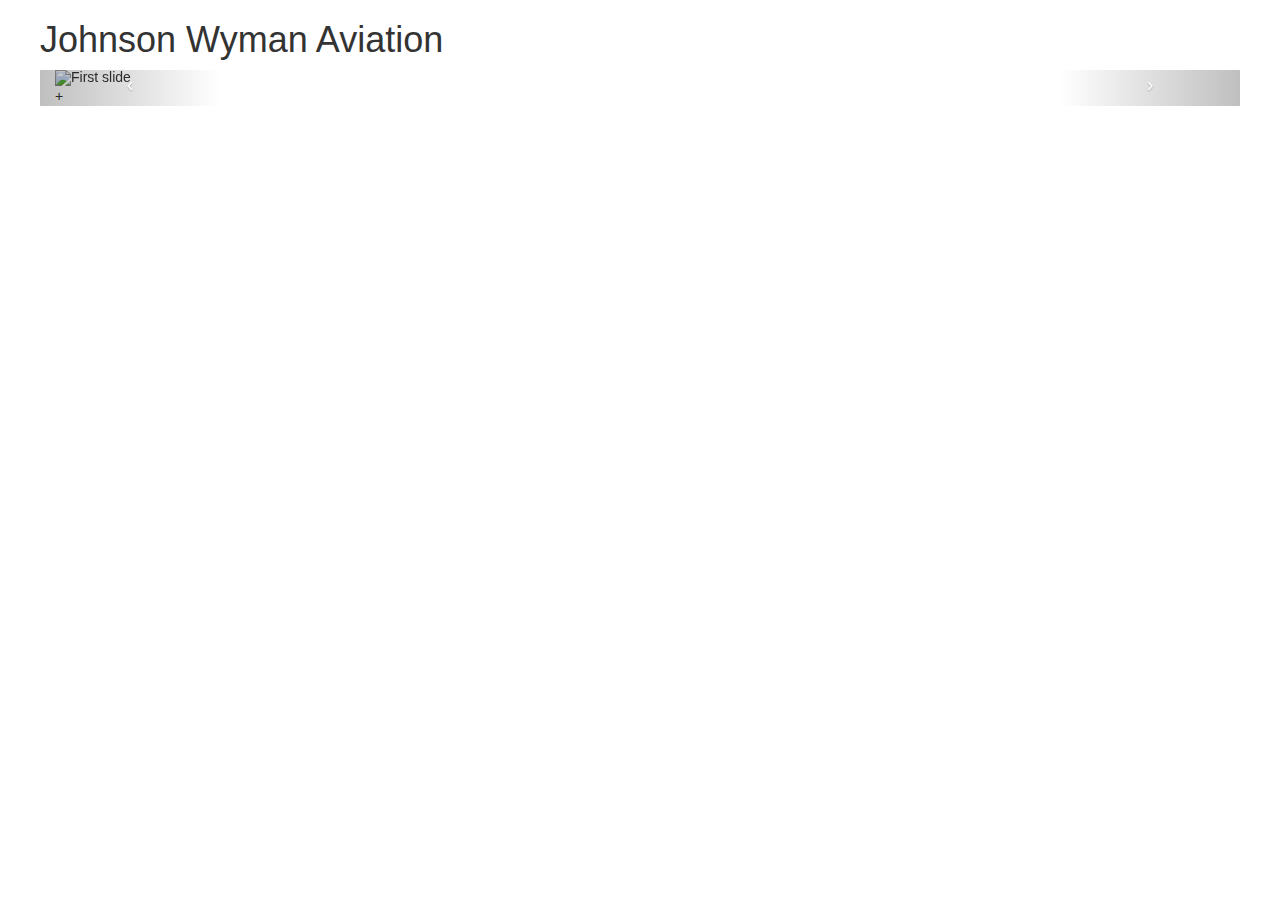
==== index.html @ c232def7 "Got enviornment started" ====
﻿<!DOCTYPE html>
<html lang="en">
<head>
    <meta charset="utf-8">
    <meta http-equiv="X-UA-Compatible" content="IE=edge">
    <meta name="viewport" content="width=device-width, initial-scale=1">
    <!-- The above 3 meta tags *must* come first in the head; any other head content must come *after* these tags -->
    <title>JWA</title>
    <!-- Bootstrap -->
    <link href="Content/bootstrap.min.css" rel="stylesheet">
    <link href="style/home.css" rel="stylesheet" />
    <!-- HTML5 shim and Respond.js for IE8 support of HTML5 elements and media queries -->
    <!-- WARNING: Respond.js doesn't work if you view the page via file:// -->
    <!--[if lt IE 9]>
        <script src="Scripts/html5shiv.min.js"></script>
        <script src="Scripts/respond.min.js"></script>
    <![endif]-->
</head>
<body>
    <h1>Johnson Wyman Aviation</h1>
    <!-- jQuery (necessary for Bootstrap's JavaScript plugins) -->
    <script src="Scripts/jquery-3.1.0.min.js"></script>
    <!-- Include all compiled plugins (below), or include individual files as needed -->
    <script src="Scripts/bootstrap.min.js"></script>

    <div id="myCarousel" class="carousel slide col-xs-12 col-sm-12">

        <!-- Carousel indicators -->
        <ol class="carousel-indicators">
            <li data-target="#myCarousel" data-slide-to="0" class="active"></li>
            <li data-target="#myCarousel" data-slide-to="1"></li>
            <li data-target="#myCarousel" data-slide-to="2"></li>
        </ol>

        <!-- Carousel items -->
        <div class="carousel-inner">
            <div class="item active">
                <img src="images/HugoHouse_nwzoom-1024x640.jpg" alt="First slide" />
                <div class="carousel-caption">Central Location</div>
            </div>

            <div class="item">
                <img src="images/HugoHouse_streetscape-1024x640.jpg" />
                <div class="carousel-caption">Unbeatable Amenities2</div>
            </div>
        </div>

        <!-- Carousel nav -->
        <a class="carousel-control left" href="#myCarousel" data-slide="prev"><span>&lsaquo;</span></a>
        <a class="carousel-control right" href="#myCarousel" data-slide="next"><span>&rsaquo;</span></a>+
    </div>
</body>
</html>
---- style/home.css ----
﻿body {
    width: 100%;
    max-width: 1200px;
    margin-left: auto;
    margin-right: auto;
    color: #333;
}

.navbar-wrapper .navbar {
    border-radius: 25px;
}

.navbar-inverse {
    background-color: #eee;
    border: none;
    color: #333;
}


.navbar-inverse .navbar-brand {
    color: #333;
}

.navbar-inverse .navbar-brand:hover {
    color: #eee;
    background-color: #666;
    border-radius: 25px 0px 0px 25px;
}

.navbar-inverse .navbar-brand {
    color: #eee;
    background-color: #666;
    border-radius: 25px 0px 0px 25px;
}

.navbar-inverse .navbar-nav li a {
    color: #333;
}

.navbar-inverse .navbar-nav li.active a {
    color: #eee;
    background-color: #333;
}

.navbar-inverse .navbar-nav li.active a:hover {
    color: #eee;
    background-color: #666;
}

.navbar-inverse .navbar-nav li a:hover {
    color: #eee;
    background-color: #666;
}
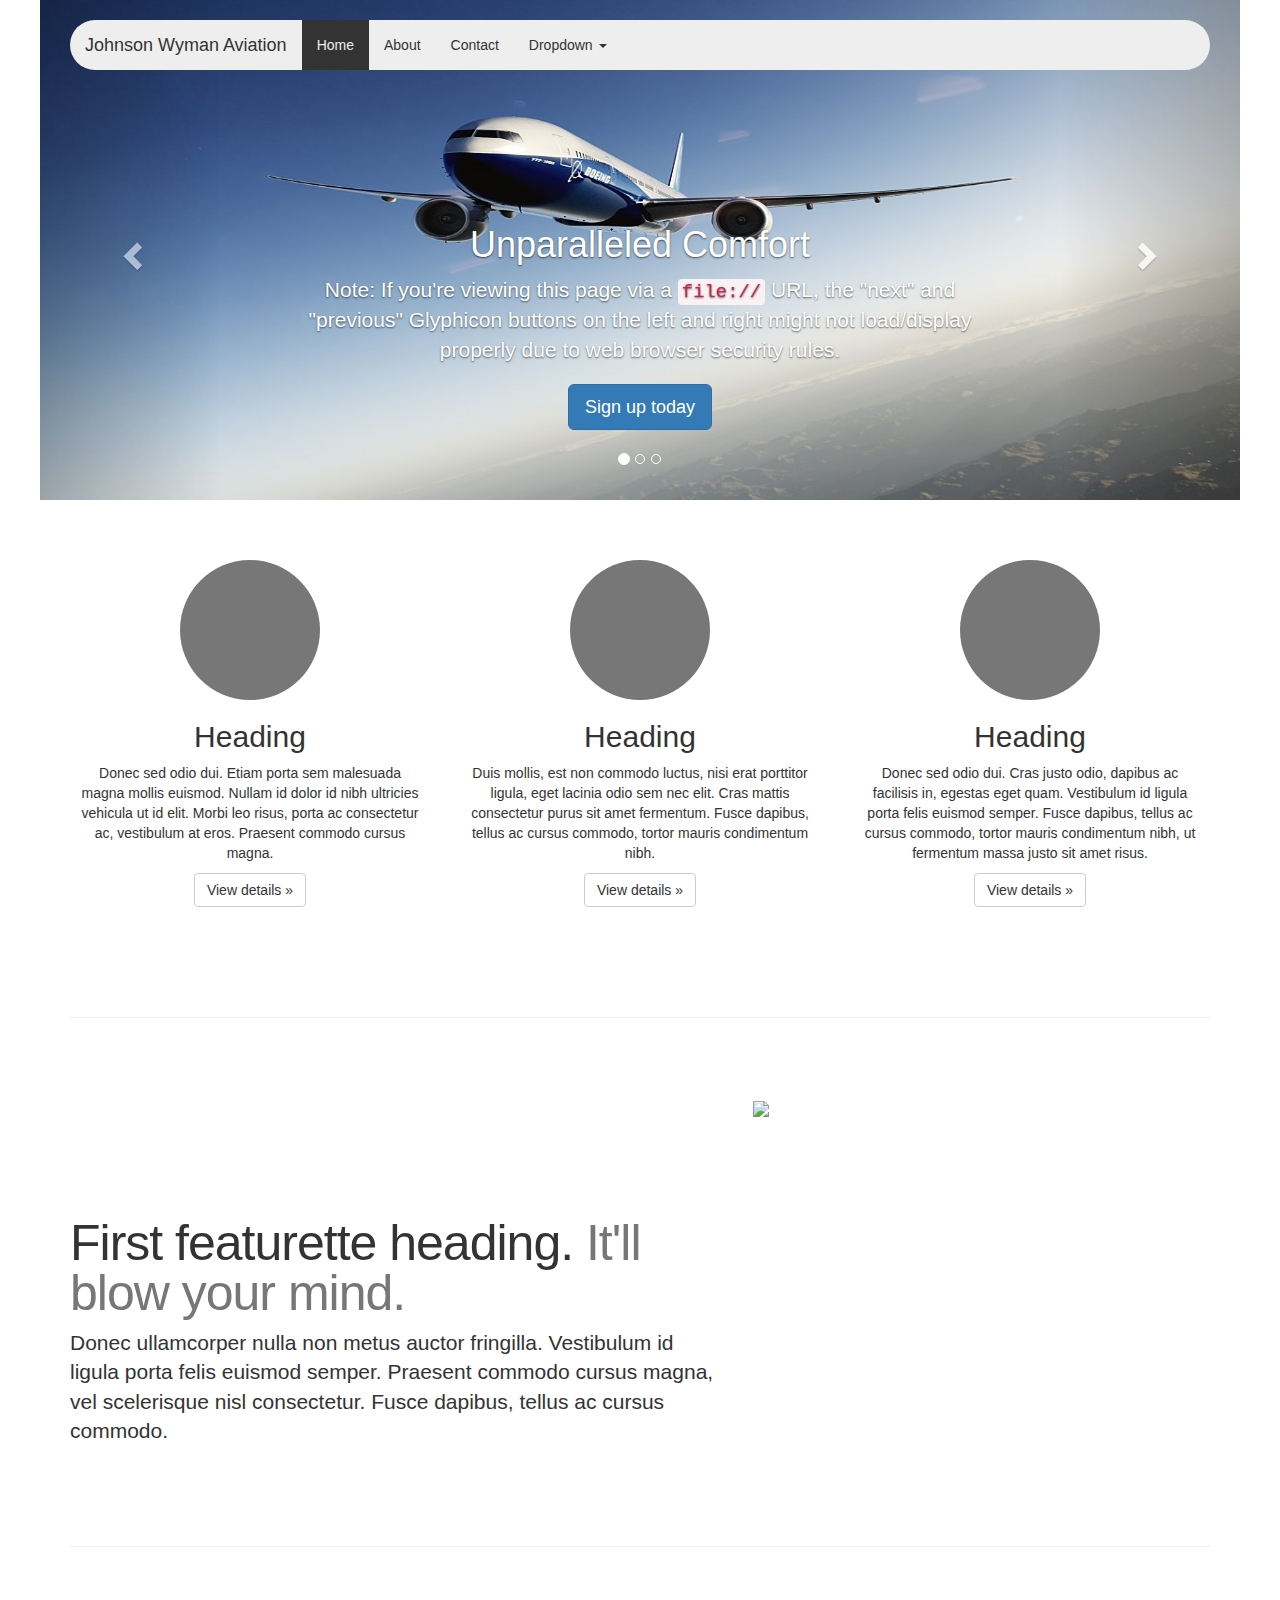
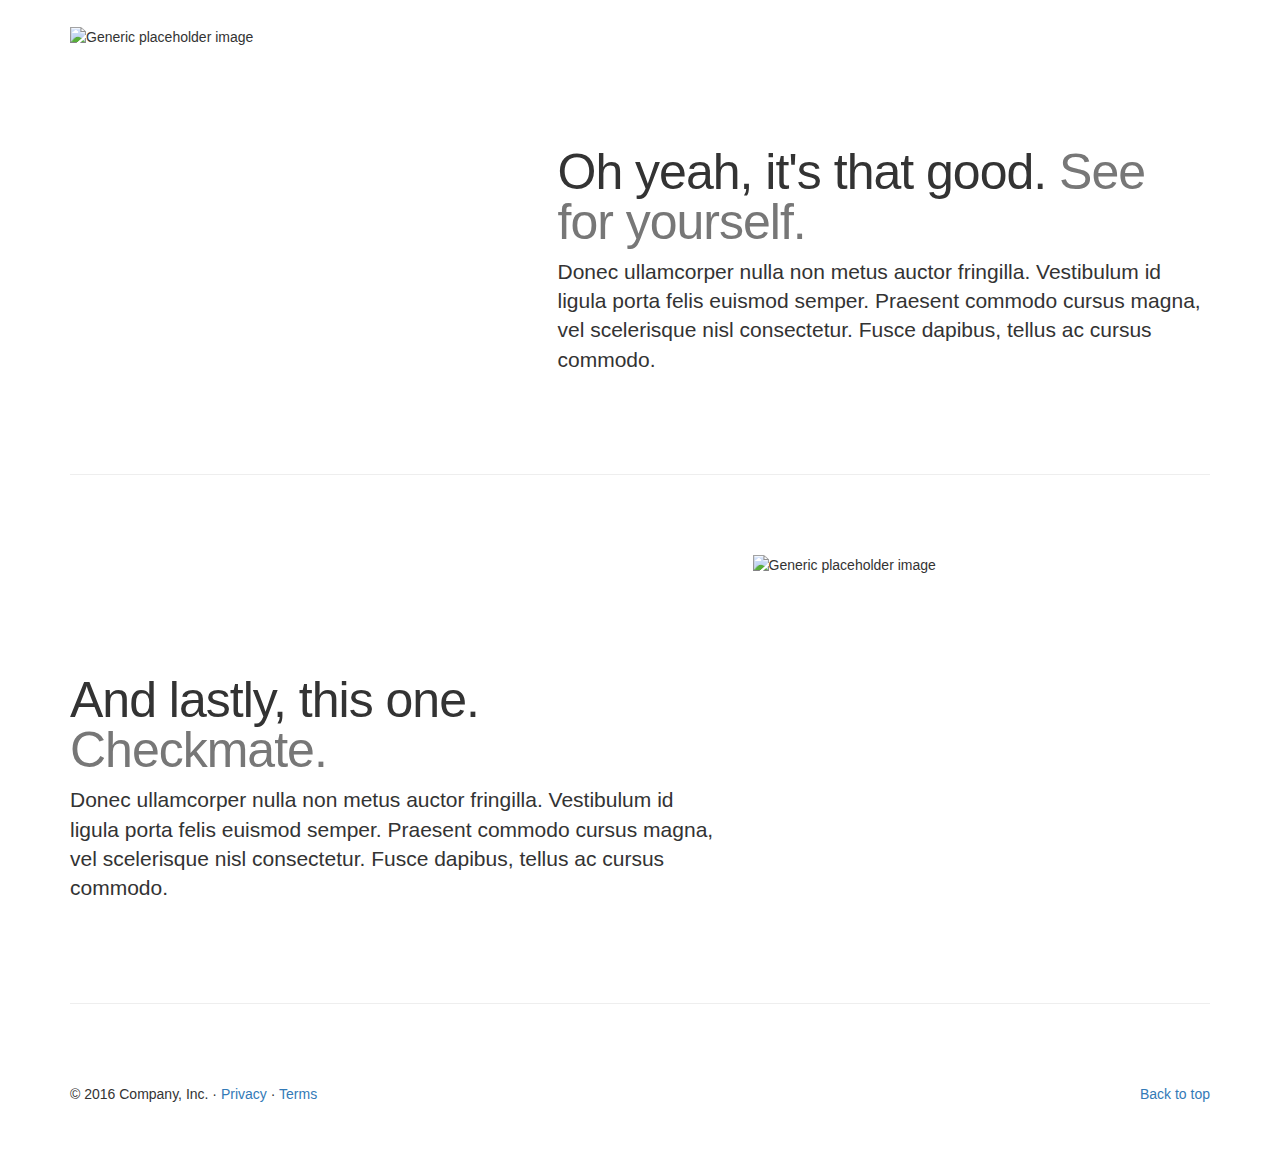
==== commit c710bfdf: "Added interior images" ====
--- a/index.html
+++ b/index.html
@@ -1,4 +1,5 @@
-﻿<!DOCTYPE html>
+﻿
+<!DOCTYPE html>
 <html lang="en">
 <head>
     <meta charset="utf-8">
@@ -7,47 +8,221 @@
     <!-- The above 3 meta tags *must* come first in the head; any other head content must come *after* these tags -->
     <title>JWA</title>
     <!-- Bootstrap -->
-    <link href="Content/bootstrap.min.css" rel="stylesheet">
-    <link href="style/home.css" rel="stylesheet" />
+    <link href="/Content/bootstrap.min.css" rel="stylesheet">
+    <link href="/style/carousel.css" rel="stylesheet">
+    <link href="../style/home.css" rel="stylesheet" />
     <!-- HTML5 shim and Respond.js for IE8 support of HTML5 elements and media queries -->
     <!-- WARNING: Respond.js doesn't work if you view the page via file:// -->
     <!--[if lt IE 9]>
-        <script src="Scripts/html5shiv.min.js"></script>
-        <script src="Scripts/respond.min.js"></script>
+        <script src="/Scripts/html5shiv.min.js"></script>
+        <script src="/Scripts/respond.min.js"></script>
     <![endif]-->
 </head>
+<!-- NAVBAR
+================================================== -->
 <body>
-    <h1>Johnson Wyman Aviation</h1>
-    <!-- jQuery (necessary for Bootstrap's JavaScript plugins) -->
-    <script src="Scripts/jquery-3.1.0.min.js"></script>
-    <!-- Include all compiled plugins (below), or include individual files as needed -->
-    <script src="Scripts/bootstrap.min.js"></script>
-
-    <div id="myCarousel" class="carousel slide col-xs-12 col-sm-12">
-
-        <!-- Carousel indicators -->
+    <div class="navbar-wrapper">
+        <div class="container">
+
+            <nav class="navbar navbar-inverse navbar-static-top">
+                <div class="container">
+                    <div class="navbar-header">
+                        <button type="button" class="navbar-toggle collapsed" data-toggle="collapse" data-target="#navbar" aria-expanded="false" aria-controls="navbar">
+                            <span class="sr-only">Toggle navigation</span>
+                            <span class="icon-bar"></span>
+                            <span class="icon-bar"></span>
+                            <span class="icon-bar"></span>
+                        </button>
+                        <a class="navbar-brand" href="#">Johnson Wyman Aviation</a>
+                    </div>
+                    <div id="navbar" class="navbar-collapse collapse">
+                        <ul class="nav navbar-nav">
+                            <li class="active"><a href="#">Home</a></li>
+                            <li><a href="#about">About</a></li>
+                            <li><a href="#contact">Contact</a></li>
+                            <li class="dropdown">
+                                <a href="#" class="dropdown-toggle" data-toggle="dropdown" role="button" aria-haspopup="true" aria-expanded="false">Dropdown <span class="caret"></span></a>
+                                <ul class="dropdown-menu">
+                                    <li><a href="#">Action</a></li>
+                                    <li><a href="#">Another action</a></li>
+                                    <li><a href="#">Something else here</a></li>
+                                    <li role="separator" class="divider"></li>
+                                    <li class="dropdown-header">Nav header</li>
+                                    <li><a href="#">Separated link</a></li>
+                                    <li><a href="#">One more separated link</a></li>
+                                </ul>
+                            </li>
+                        </ul>
+                    </div>
+                </div>
+            </nav>
+
+        </div>
+    </div>
+
+
+    <!-- Carousel
+    ================================================== -->
+    <div id="myCarousel" class="carousel slide" data-ride="carousel">
+        <!-- Indicators -->
         <ol class="carousel-indicators">
             <li data-target="#myCarousel" data-slide-to="0" class="active"></li>
             <li data-target="#myCarousel" data-slide-to="1"></li>
             <li data-target="#myCarousel" data-slide-to="2"></li>
         </ol>
-
-        <!-- Carousel items -->
-        <div class="carousel-inner">
+        <div class="carousel-inner" role="listbox">
             <div class="item active">
-                <img src="images/HugoHouse_nwzoom-1024x640.jpg" alt="First slide" />
-                <div class="carousel-caption">Central Location</div>
-            </div>
-
-            <div class="item">
-                <img src="images/HugoHouse_streetscape-1024x640.jpg" />
-                <div class="carousel-caption">Unbeatable Amenities2</div>
-            </div>
-        </div>
-
-        <!-- Carousel nav -->
-        <a class="carousel-control left" href="#myCarousel" data-slide="prev"><span>&lsaquo;</span></a>
-        <a class="carousel-control right" href="#myCarousel" data-slide="next"><span>&rsaquo;</span></a>+
-    </div>
+                <img src="images/commercial/marquee-777.jpg" />
+                <div class="container">
+                    <div class="carousel-caption">
+                        <h1>Unparalleled Comfort</h1>
+                        <p>Note: If you're viewing this page via a <code>file://</code> URL, the "next" and "previous" Glyphicon buttons on the left and right might not load/display properly due to web browser security rules.</p>
+                        <p><a class="btn btn-lg btn-primary" href="#" role="button">Sign up today</a></p>
+                    </div>
+                </div>
+            </div>
+            <div class="item">
+                <img src="images/commercial/marquee-747.jpg" />
+                <div class="container">
+                    <div class="carousel-caption">
+                        <h1>Most Windows</h1>
+                        <p>Cras justo odio, dapibus ac facilisis in, egestas eget quam. Donec id elit non mi porta gravida at eget metus. Nullam id dolor id nibh ultricies vehicula ut id elit.</p>
+                        <p><a class="btn btn-lg btn-primary" href="#" role="button">Learn more</a>
+                        </p>
+                    </div>
+                </div>
+            </div>
+            <div class="item">
+                <img src="images/mic/b_1_hero_lrg_01_1280x720.jpg" />
+                <div class="container">
+                    <div class="carousel-caption">
+                        <h1>Fast AF</h1>
+                        <p>Cras justo odio, dapibus ac facilisis in, egestas eget quam. Donec id elit non mi porta gravida at eget metus. Nullam id dolor id nibh ultricies vehicula ut id elit.</p>
+                        <p><a class="btn btn-lg btn-primary" href="#" role="button">Learn more</a>
+                        </p>
+                    </div>
+                </div>
+            </div>
+            <div class="item">
+                <img src="images/commercial/marquee-787.jpg" />
+                <div class="container">
+                    <div class="carousel-caption">
+                        <h1>Another example headline.</h1>
+                        <p>Cras justo odio, dapibus ac facilisis in, egestas eget quam. Donec id elit non mi porta gravida at eget metus. Nullam id dolor id nibh ultricies vehicula ut id elit.</p>
+                        <p><a class="btn btn-lg btn-primary" href="#" role="button">Learn more</a>
+                        </p>
+                    </div>
+                </div>
+            </div>
+            <div class="item">
+                <img src="images/mic/c_17_hero_lrg_01_1280x720.jpg" />
+                <div class="container">
+                    <div class="carousel-caption">
+                        <h1>Big Cargo Planes</h1>
+                        <p>Cras justo odio, dapibus ac facilisis in, egestas eget quam. Donec id elit non mi porta gravida at eget metus. Nullam id dolor id nibh ultricies vehicula ut id elit.</p>
+                        <p><a class="btn btn-lg btn-primary" href="#" role="button">Learn more</a>
+                        </p>
+                    </div>
+                </div>
+            </div>
+            <div class="item">
+                <img src="images/mic/v_22_hero_lrg_1280x720.jpg" />
+                <div class="container">
+                    <div class="carousel-caption">
+                        <h1>Another example headline.</h1>
+                        <p>Cras justo odio, dapibus ac facilisis in, egestas eget quam. Donec id elit non mi porta gravida at eget metus. Nullam id dolor id nibh ultricies vehicula ut id elit.</p>
+                        <p><a class="btn btn-lg btn-primary" href="#" role="button">Learn more</a></p>
+                    </div>
+                </div>
+            </div>
+        </div>
+        <a class="left carousel-control" href="#myCarousel" role="button" data-slide="prev">
+            <span class="glyphicon glyphicon-chevron-left" aria-hidden="true"></span>
+            <span class="sr-only">Previous</span>
+        </a>
+        <a class="right carousel-control" href="#myCarousel" role="button" data-slide="next">
+            <span class="glyphicon glyphicon-chevron-right" aria-hidden="true"></span>
+            <span class="sr-only">Next</span>
+        </a>
+    </div><!-- /.carousel -->
+    <!-- Marketing messaging and featurettes
+    ================================================== -->
+    <!-- Wrap the rest of the page in another container to center all the content. -->
+
+    <div class="container marketing">
+
+        <!-- Three columns of text below the carousel -->
+        <div class="row">
+            <div class="col-lg-4">
+                <img class="img-circle" src="[data-uri]" alt="Generic placeholder image" width="140" height="140">
+                <h2>Heading</h2>
+                <p>Donec sed odio dui. Etiam porta sem malesuada magna mollis euismod. Nullam id dolor id nibh ultricies vehicula ut id elit. Morbi leo risus, porta ac consectetur ac, vestibulum at eros. Praesent commodo cursus magna.</p>
+                <p><a class="btn btn-default" href="#" role="button">View details &raquo;</a></p>
+            </div><!-- /.col-lg-4 -->
+            <div class="col-lg-4">
+                <img class="img-circle" src="[data-uri]" alt="Generic placeholder image" width="140" height="140">
+                <h2>Heading</h2>
+                <p>Duis mollis, est non commodo luctus, nisi erat porttitor ligula, eget lacinia odio sem nec elit. Cras mattis consectetur purus sit amet fermentum. Fusce dapibus, tellus ac cursus commodo, tortor mauris condimentum nibh.</p>
+                <p><a class="btn btn-default" href="#" role="button">View details &raquo;</a></p>
+            </div><!-- /.col-lg-4 -->
+            <div class="col-lg-4">
+                <img class="img-circle" src="[data-uri]" alt="Generic placeholder image" width="140" height="140">
+                <h2>Heading</h2>
+                <p>Donec sed odio dui. Cras justo odio, dapibus ac facilisis in, egestas eget quam. Vestibulum id ligula porta felis euismod semper. Fusce dapibus, tellus ac cursus commodo, tortor mauris condimentum nibh, ut fermentum massa justo sit amet risus.</p>
+                <p><a class="btn btn-default" href="#" role="button">View details &raquo;</a></p>
+            </div><!-- /.col-lg-4 -->
+        </div><!-- /.row -->
+        <!-- START THE FEATURETTES -->
+
+        <hr class="featurette-divider">
+
+        <div class="row featurette">
+            <div class="col-md-7">
+                <h2 class="featurette-heading">First featurette heading. <span class="text-muted">It'll blow your mind.</span></h2>
+                <p class="lead">Donec ullamcorper nulla non metus auctor fringilla. Vestibulum id ligula porta felis euismod semper. Praesent commodo cursus magna, vel scelerisque nisl consectetur. Fusce dapibus, tellus ac cursus commodo.</p>
+            </div>
+            <div class="col-md-5">
+                <img src="../images/hugo_house_picture_2.jpg" />
+            </div>
+        </div>
+
+        <hr class="featurette-divider">
+
+        <div class="row featurette">
+            <div class="col-md-7 col-md-push-5">
+                <h2 class="featurette-heading">Oh yeah, it's that good. <span class="text-muted">See for yourself.</span></h2>
+                <p class="lead">Donec ullamcorper nulla non metus auctor fringilla. Vestibulum id ligula porta felis euismod semper. Praesent commodo cursus magna, vel scelerisque nisl consectetur. Fusce dapibus, tellus ac cursus commodo.</p>
+            </div>
+            <div class="col-md-5 col-md-pull-7">
+                <img class="featurette-image img-responsive center-block" data-src="holder.js/500x500/auto" alt="Generic placeholder image">
+            </div>
+        </div>
+
+        <hr class="featurette-divider">
+
+        <div class="row featurette">
+            <div class="col-md-7">
+                <h2 class="featurette-heading">And lastly, this one. <span class="text-muted">Checkmate.</span></h2>
+                <p class="lead">Donec ullamcorper nulla non metus auctor fringilla. Vestibulum id ligula porta felis euismod semper. Praesent commodo cursus magna, vel scelerisque nisl consectetur. Fusce dapibus, tellus ac cursus commodo.</p>
+            </div>
+            <div class="col-md-5">
+                <img class="featurette-image img-responsive center-block" data-src="holder.js/500x500/auto" alt="Generic placeholder image">
+            </div>
+        </div>
+
+        <hr class="featurette-divider">
+
+        <!-- /END THE FEATURETTES -->
+        <!-- FOOTER -->
+        <footer>
+            <p class="pull-right"><a href="#">Back to top</a></p>
+            <p>&copy; 2016 Company, Inc. &middot; <a href="#">Privacy</a> &middot; <a href="#">Terms</a></p>
+        </footer>
+
+    </div><!-- /.container -->
+    <!-- Bootstrap core JavaScript
+    ================================================== -->
+    <script src="/Scripts/jquery-3.1.0.min.js"></script>
+    <script src="/Scripts/bootstrap.min.js"></script>
 </body>
-</html>+</html>
--- a/style/carousel.css
+++ b/style/carousel.css
@@ -0,0 +1,134 @@
+﻿/* GLOBAL STYLES
+-------------------------------------------------- */
+/* Padding below the footer and lighter body text */
+
+body {
+  padding-bottom: 40px;
+  color: #5a5a5a;
+}
+
+
+/* CUSTOMIZE THE NAVBAR
+-------------------------------------------------- */
+
+/* Special class on .container surrounding .navbar, used for positioning it into place. */
+.navbar-wrapper {
+  position: absolute;
+  top: 0;
+  right: 0;
+  left: 0;
+  z-index: 20;
+}
+
+/* Flip around the padding for proper display in narrow viewports */
+.navbar-wrapper > .container {
+  padding-right: 0;
+  padding-left: 0;
+}
+.navbar-wrapper .navbar {
+  padding-right: 15px;
+  padding-left: 15px;
+}
+.navbar-wrapper .navbar .container {
+  width: auto;
+}
+
+
+/* CUSTOMIZE THE CAROUSEL
+-------------------------------------------------- */
+
+/* Carousel base class */
+.carousel {
+  height: 500px;
+  margin-bottom: 60px;
+}
+/* Since positioning the image, we need to help out the caption */
+.carousel-caption {
+  z-index: 10;
+}
+
+/* Declare heights because of positioning of img element */
+.carousel .item {
+  height: 500px;
+  background-color: #777;
+}
+.carousel-inner > .item > img {
+  position: absolute;
+  top: 0;
+  left: 0;
+  min-width: 100%;
+  height: 500px;
+}
+
+
+/* MARKETING CONTENT
+-------------------------------------------------- */
+
+/* Center align the text within the three columns below the carousel */
+.marketing .col-lg-4 {
+  margin-bottom: 20px;
+  text-align: center;
+}
+.marketing h2 {
+  font-weight: normal;
+}
+.marketing .col-lg-4 p {
+  margin-right: 10px;
+  margin-left: 10px;
+}
+
+
+/* Featurettes
+------------------------- */
+
+.featurette-divider {
+  margin: 80px 0; /* Space out the Bootstrap <hr> more */
+}
+
+/* Thin out the marketing headings */
+.featurette-heading {
+  font-weight: 300;
+  line-height: 1;
+  letter-spacing: -1px;
+}
+
+
+/* RESPONSIVE CSS
+-------------------------------------------------- */
+
+@media (min-width: 768px) {
+  /* Navbar positioning foo */
+  .navbar-wrapper {
+    margin-top: 20px;
+  }
+  .navbar-wrapper .container {
+    padding-right: 15px;
+    padding-left: 15px;
+  }
+  .navbar-wrapper .navbar {
+    padding-right: 0;
+    padding-left: 0;
+  }
+
+  /* The navbar becomes detached from the top, so we round the corners */
+  .navbar-wrapper .navbar {
+    border-radius: 4px;
+  }
+
+  /* Bump up size of carousel content */
+  .carousel-caption p {
+    margin-bottom: 20px;
+    font-size: 21px;
+    line-height: 1.4;
+  }
+
+  .featurette-heading {
+    font-size: 50px;
+  }
+}
+
+@media (min-width: 992px) {
+  .featurette-heading {
+    margin-top: 120px;
+  }
+}
--- a/style/home.css
+++ b/style/home.css
@@ -27,12 +27,6 @@
     border-radius: 25px 0px 0px 25px;
 }
 
-.navbar-inverse .navbar-brand {
-    color: #eee;
-    background-color: #666;
-    border-radius: 25px 0px 0px 25px;
-}
-
 .navbar-inverse .navbar-nav li a {
     color: #333;
 }
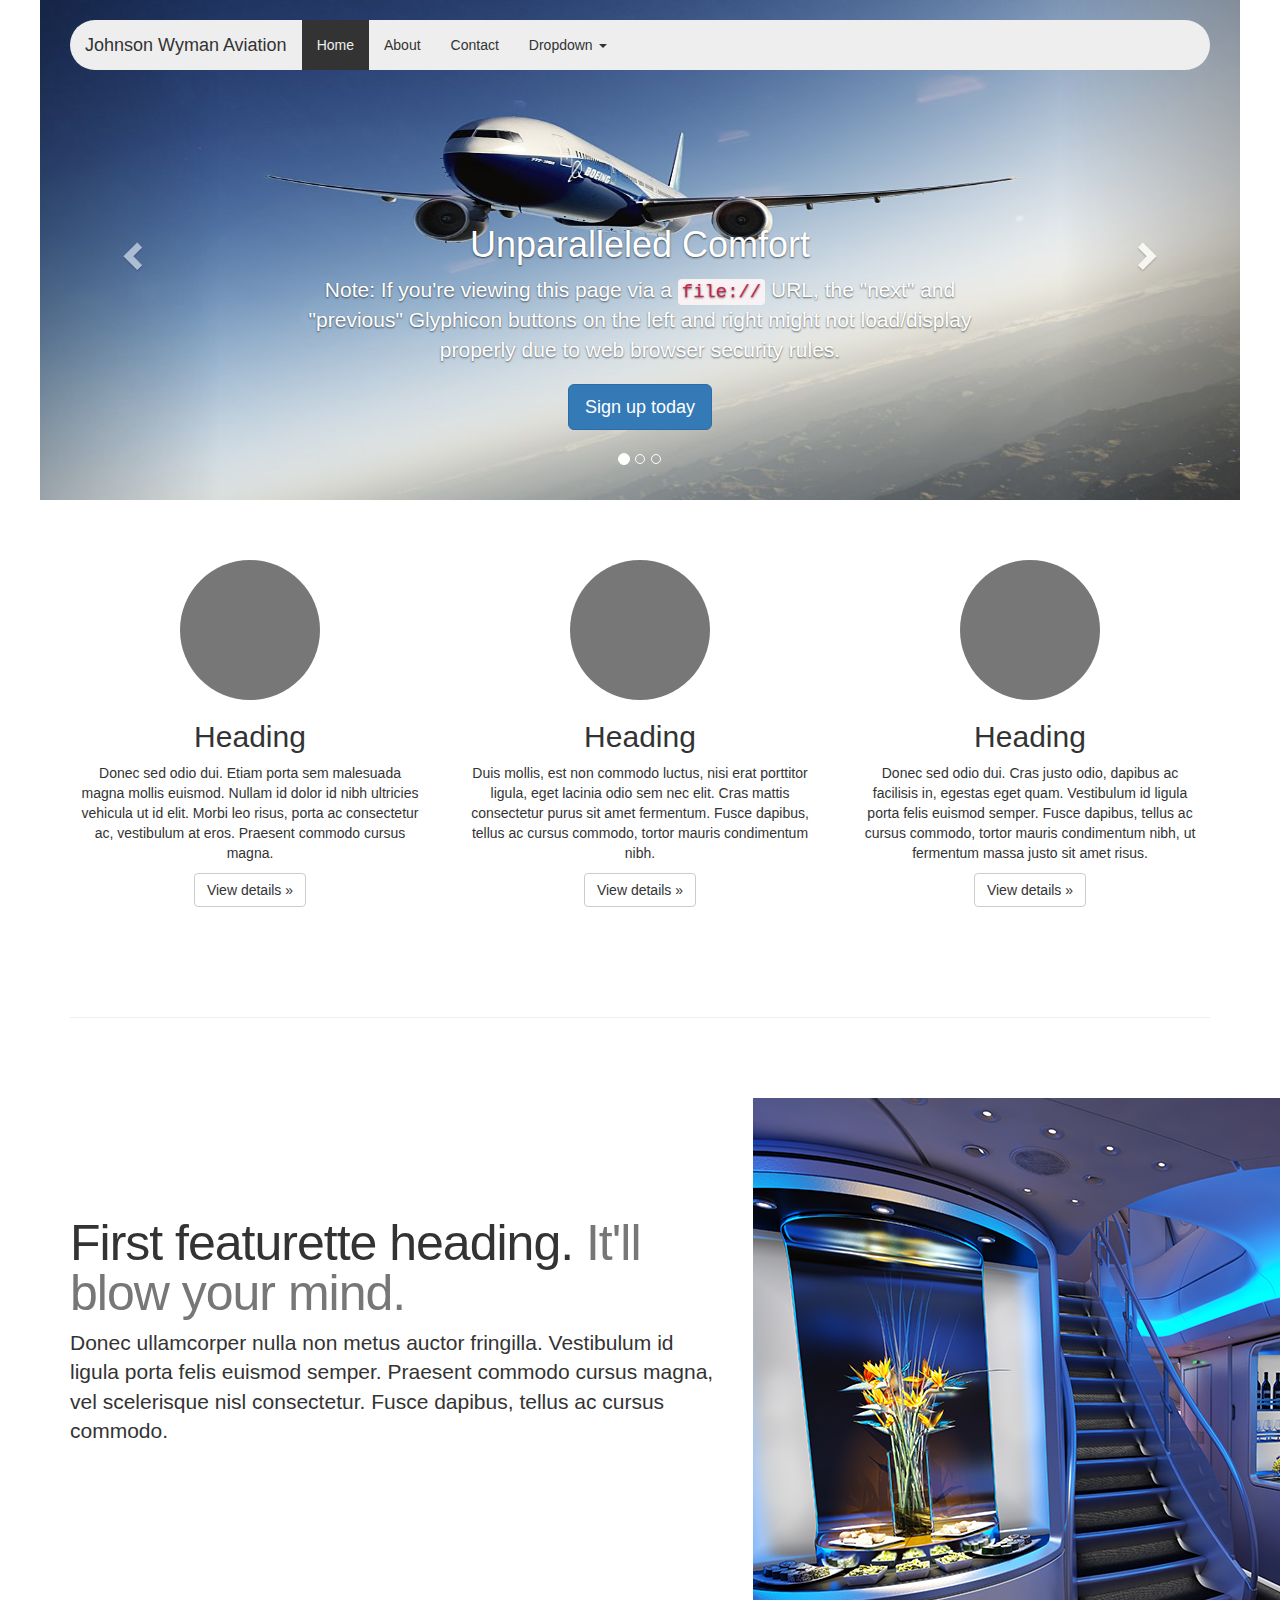
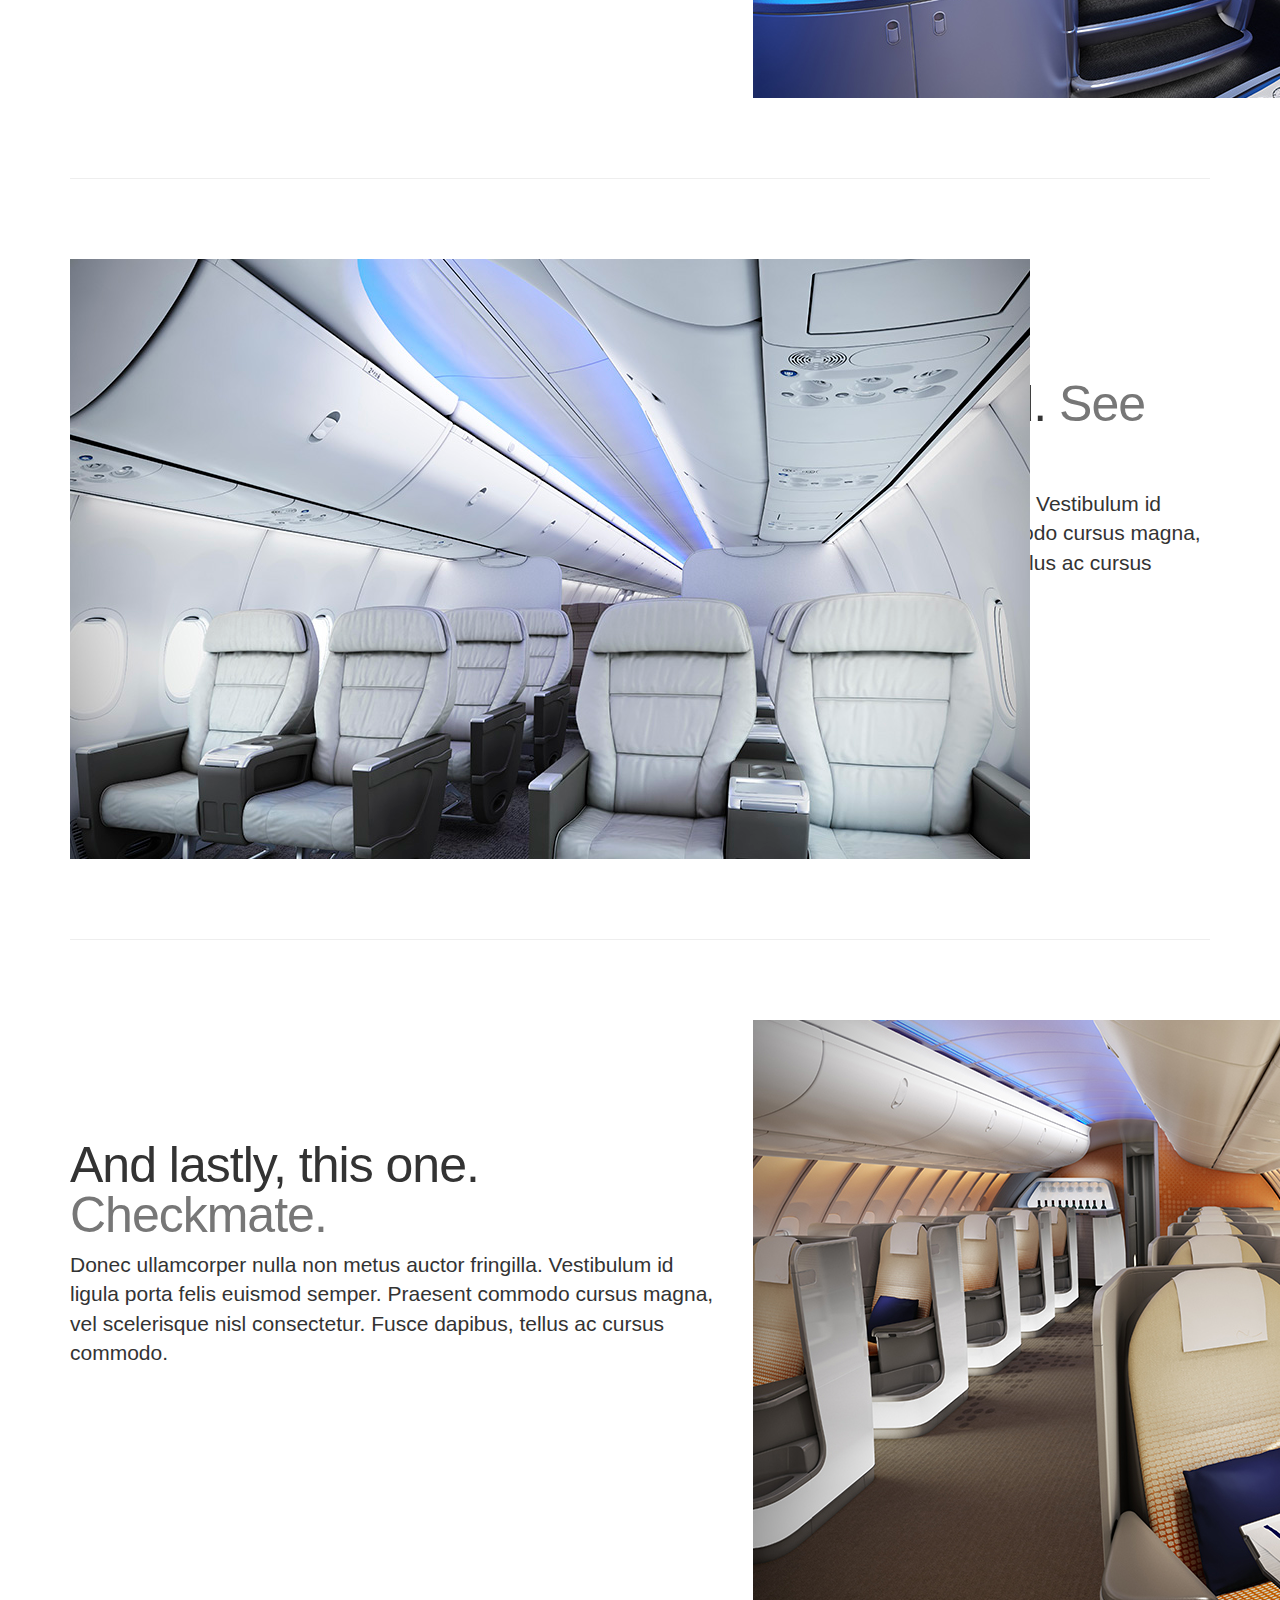
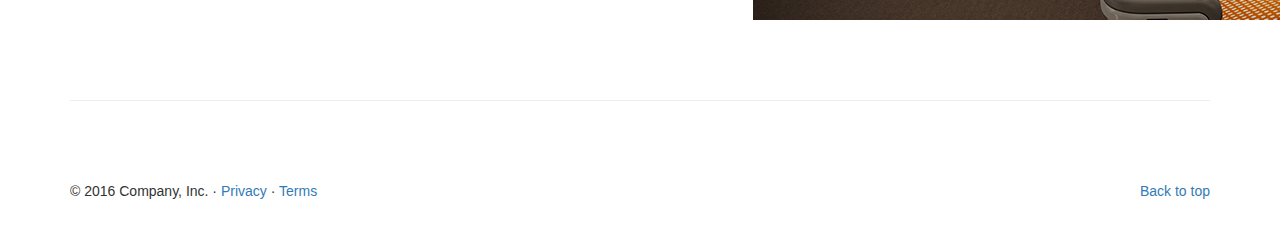
==== commit 2b63b951: "Uploaded some of the Boeing photos" ====
--- a/index.html
+++ b/index.html
@@ -182,7 +182,7 @@
                 <p class="lead">Donec ullamcorper nulla non metus auctor fringilla. Vestibulum id ligula porta felis euismod semper. Praesent commodo cursus magna, vel scelerisque nisl consectetur. Fusce dapibus, tellus ac cursus commodo.</p>
             </div>
             <div class="col-md-5">
-                <img src="../images/hugo_house_picture_2.jpg" />
+                <img src="images/interiors/gallery-large-22.jpg" />
             </div>
         </div>
 
@@ -194,7 +194,7 @@
                 <p class="lead">Donec ullamcorper nulla non metus auctor fringilla. Vestibulum id ligula porta felis euismod semper. Praesent commodo cursus magna, vel scelerisque nisl consectetur. Fusce dapibus, tellus ac cursus commodo.</p>
             </div>
             <div class="col-md-5 col-md-pull-7">
-                <img class="featurette-image img-responsive center-block" data-src="holder.js/500x500/auto" alt="Generic placeholder image">
+                <img src="images/interiors/gallery-interior-large-1.jpg" />
             </div>
         </div>
 
@@ -206,7 +206,7 @@
                 <p class="lead">Donec ullamcorper nulla non metus auctor fringilla. Vestibulum id ligula porta felis euismod semper. Praesent commodo cursus magna, vel scelerisque nisl consectetur. Fusce dapibus, tellus ac cursus commodo.</p>
             </div>
             <div class="col-md-5">
-                <img class="featurette-image img-responsive center-block" data-src="holder.js/500x500/auto" alt="Generic placeholder image">
+                <img src="images/interiors/gallery-large-27.jpg" />
             </div>
         </div>
 
--- a/style/home.css
+++ b/style/home.css
@@ -24,7 +24,7 @@
 .navbar-inverse .navbar-brand:hover {
     color: #eee;
     background-color: #666;
-    border-radius: 25px 0px 0px 25px;
+    border-radius: 10px 0px 0px 25px;
 }
 
 .navbar-inverse .navbar-nav li a {
